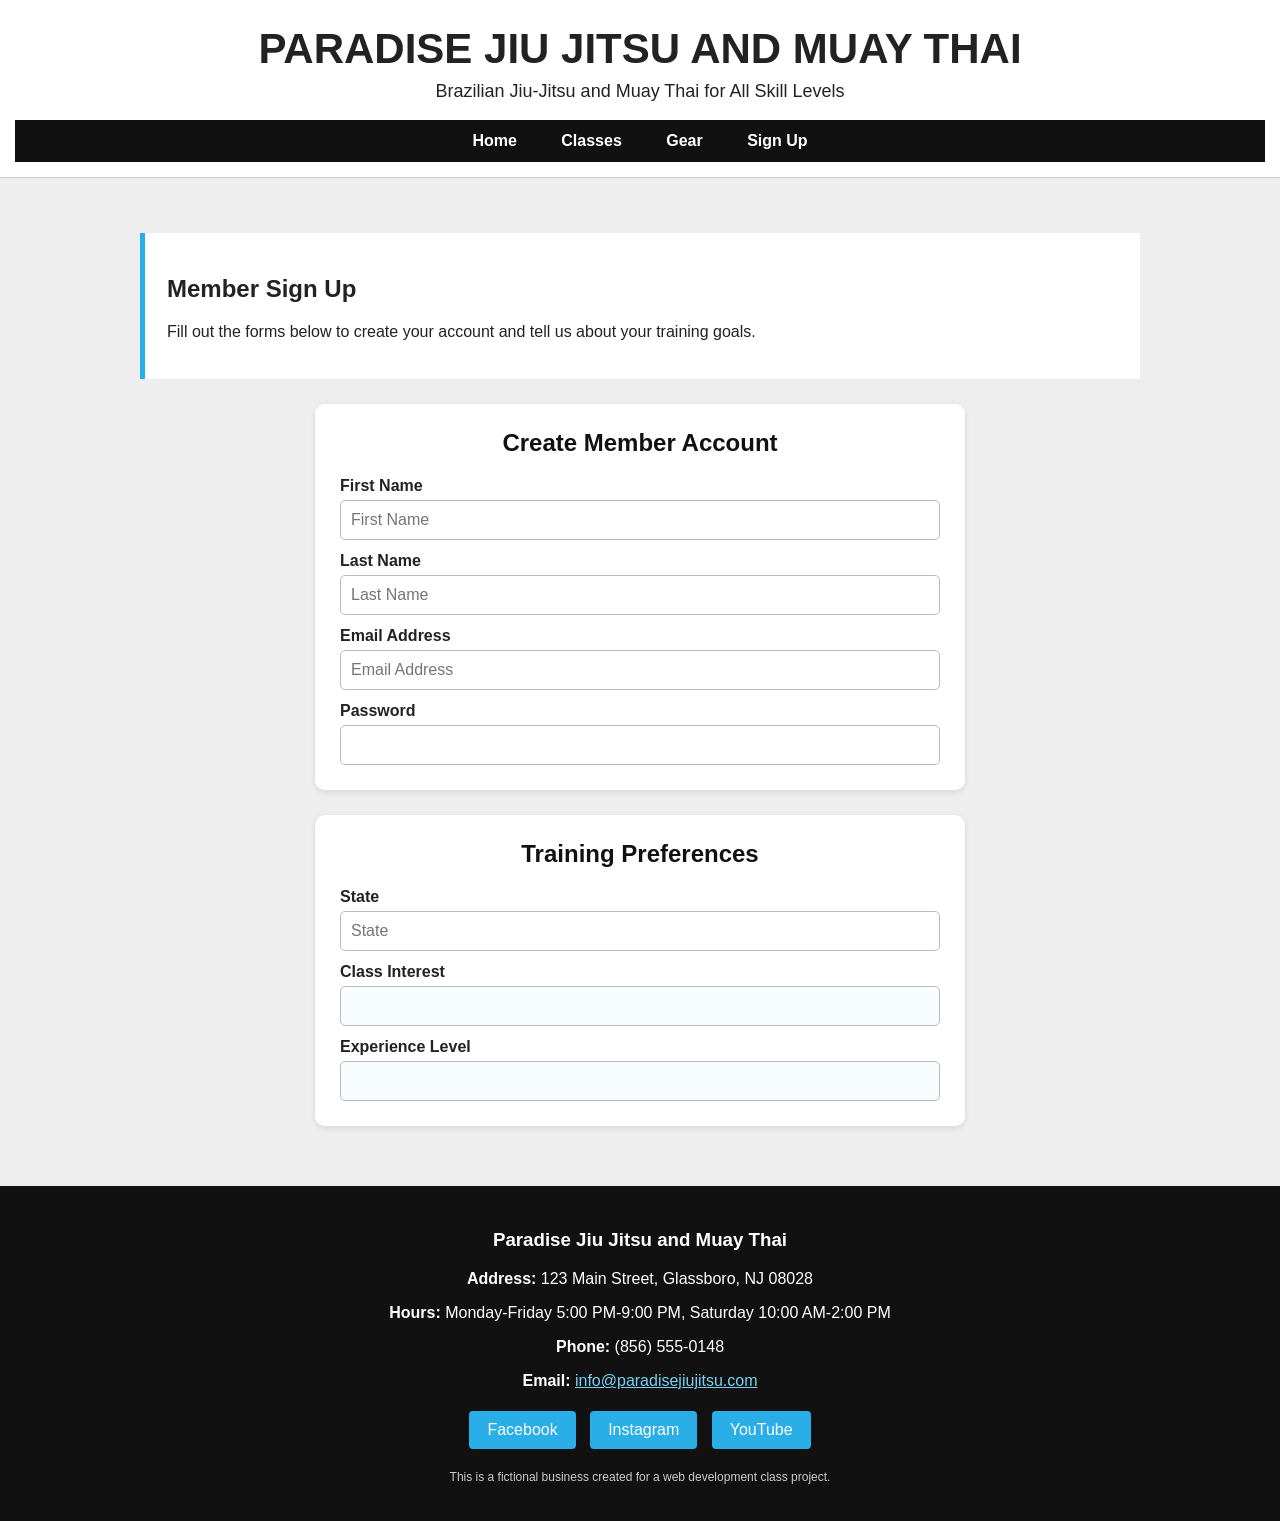
==== signup.html @ a843a5b0 "Add files via upload" ====
<!DOCTYPE html>
<html lang="en">
<head>
    <meta charset="UTF-8">
    <meta name="viewport" content="width=device-width, initial-scale=1.0">
    <title>Sign Up | Paradise Jiu Jitsu and Muay Thai</title>
    <link rel="stylesheet" href="styles.css">
</head>
<body>
    <header>
        <h1>Paradise Jiu Jitsu and Muay Thai</h1>
        <h2>Brazilian Jiu-Jitsu and Muay Thai for All Skill Levels</h2>

        <nav>
            <a href="index.html">Home</a>
            <a href="classes.html">Classes</a>
            <a href="gear.html">Gear</a>
            <a href="signup.html">Sign Up</a>
        </nav>
    </header>

    <main>
        <section>
            <h2>Member Sign Up</h2>
            <p>Fill out the forms below to create your account and tell us about your training goals.</p>
        </section>

        <form>
            <h2>Create Member Account</h2>

            <label for="fname">First Name</label>
            <input type="text" id="fname" name="fname" placeholder="First Name">

            <label for="lname">Last Name</label>
            <input type="text" id="lname" name="lname" placeholder="Last Name">

            <label for="email">Email Address</label>
            <input type="email" id="email" name="email" placeholder="Email Address">

            <label for="password">Password</label>
            <input type="password" id="password" name="password">
        </form>

        <form>
            <h2>Training Preferences</h2>

            <label for="state">State</label>
            <input type="text" id="state" name="state" placeholder="State">

            <label for="class">Class Interest</label>
            <input list="classes" id="class" name="class">
            <datalist id="classes">
                <option value="Brazilian Jiu-Jitsu">
                <option value="Muay Thai">
                <option value="BJJ + Muay Thai">
            </datalist>

            <label for="level">Experience Level</label>
            <input list="levels" id="level" name="level">
            <datalist id="levels">
                <option value="Beginner">
                <option value="Some Experience">
                <option value="Experienced">
            </datalist>
        </form>
    </main>

    <footer>
        <h3>Paradise Jiu Jitsu and Muay Thai</h3>
        <p><strong>Address:</strong> 123 Main Street, Glassboro, NJ 08028</p>
        <p><strong>Hours:</strong> Monday-Friday 5:00 PM-9:00 PM, Saturday 10:00 AM-2:00 PM</p>
        <p><strong>Phone:</strong> (856) 555-0148</p>
        <p><strong>Email:</strong> <a href="mailto:info@paradisejiujitsu.com">info@paradisejiujitsu.com</a></p>
        <p>
            <a class="button" href="https://www.facebook.com/" target="_blank">Facebook</a>
            <a class="button" href="https://www.instagram.com/" target="_blank">Instagram</a>
            <a class="button" href="https://www.youtube.com/" target="_blank">YouTube</a>
        </p>
        <p class="small-text">This is a fictional business created for a web development class project.</p>
    </footer>
</body>
</html>
---- styles.css ----
body {
    margin: 0;
    font-family: Arial, Helvetica, sans-serif;
    background-color: #eeeeee;
    color: #222222;
}

header {
    background-color: white;
    text-align: center;
    padding: 25px 15px 15px 15px;
    border-bottom: 1px solid #cccccc;
}

header h1 {
    margin: 0;
    font-size: 42px;
    text-transform: uppercase;
}

header h2 {
    margin: 8px 0 18px 0;
    font-size: 18px;
    font-weight: normal;
}

nav {
    background-color: #111111;
    padding: 12px;
}

nav a {
    color: white;
    text-decoration: none;
    margin: 0 20px;
    font-weight: bold;
}

nav a:hover {
    text-decoration: underline;
}

main {
    max-width: 1000px;
    margin: 0 auto;
    padding: 35px 20px;
}

.intro-section {
    display: flex;
    gap: 35px;
    align-items: center;
    background-color: white;
    padding: 30px;
}

.intro-text,
.intro-image {
    width: 50%;
}

.intro-image img {
    width: 100%;
    border: 1px solid #bbbbbb;
}

.button {
    display: inline-block;
    margin-top: 10px;
    padding: 10px 18px;
    background-color: #2aaee8;
    color: white;
    text-decoration: none;
    border-radius: 4px;
}

.mission-section,
.item-section,
main > section:first-child {
    background-color: white;
    margin-top: 20px;
    padding: 22px;
    border-left: 5px solid #2aaee8;
}

.item-section ul {
    line-height: 2;
}

.list-columns {
    display: flex;
    gap: 20px;
}

.list-columns .item-section {
    flex: 1;
}

table {
    width: 60%;
    border-collapse: collapse;
    margin-top: 20px;
}

table, th, td {
    border: 1px solid #333333;
}

th, td {
    padding: 10px;
    text-align: center;
}

iframe {
    max-width: 100%;
}

form {
    background-color: white;
    max-width: 600px;
    margin: 25px auto;
    padding: 25px;
    border-radius: 10px;
    box-shadow: 0 2px 6px rgba(0,0,0,0.1);
}

form h2 {
    color: #111111;
    margin-top: 0;
    text-align: center;
}

label {
    display: block;
    margin-top: 12px;
    margin-bottom: 5px;
    font-weight: bold;
}

input {
    width: 100%;
    padding: 10px;
    border: 1px solid #bbb;
    border-radius: 5px;
    box-sizing: border-box;
    font-size: 16px;
}

input:focus {
    outline: none;
    border-color: #2aaee8;
    box-shadow: 0 0 5px rgba(42,174,232,0.4);
}

input[list] {
    background-color: #f7fcff;
}

footer {
    background-color: #111111;
    color: white;
    text-align: center;
    padding: 25px 15px;
}

footer a {
    color: #79d0f6;
}

footer .button {
    margin: 5px;
}

.small-text {
    font-size: 12px;
    color: #cccccc;
}

@media (max-width: 700px) {
    .intro-section {
        display: block;
    }

    .intro-text,
    .intro-image {
        width: 100%;
    }

    .intro-image {
        margin-top: 20px;
    }

    nav a {
        display: block;
        margin: 5px 10px;
    }

    .list-columns {
        display: block;
    }

    table {
        width: 100%;
    }
}
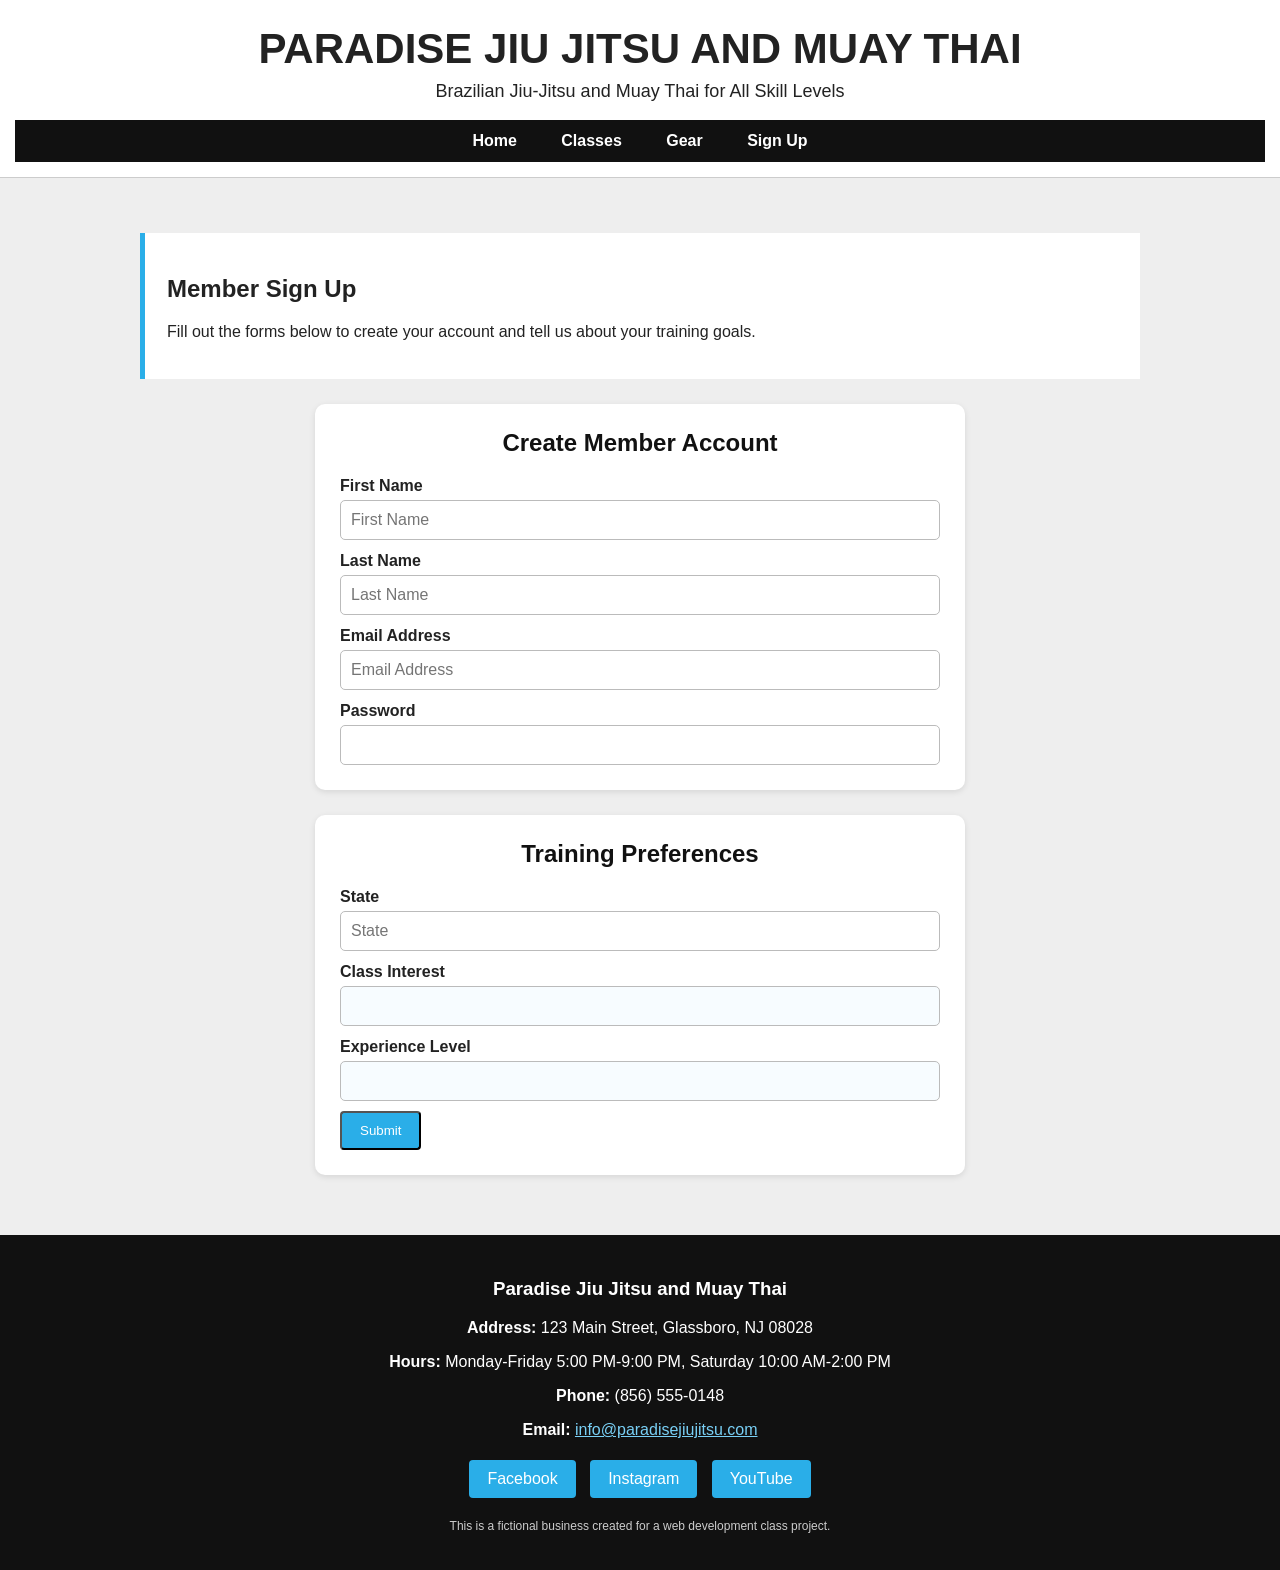
==== commit e3ee87f3: "Lab 3, add submit button and script.js" ====
--- a/signup.html
+++ b/signup.html
@@ -62,6 +62,8 @@
                 <option value="Some Experience">
                 <option value="Experienced">
             </datalist>
+
+            <button type="button" id="submitBtn" class="button">Submit</button>
         </form>
     </main>
 
@@ -78,5 +80,7 @@
         </p>
         <p class="small-text">This is a fictional business created for a web development class project.</p>
     </footer>
+
+    <script src="script.js"></script>
 </body>
 </html>
